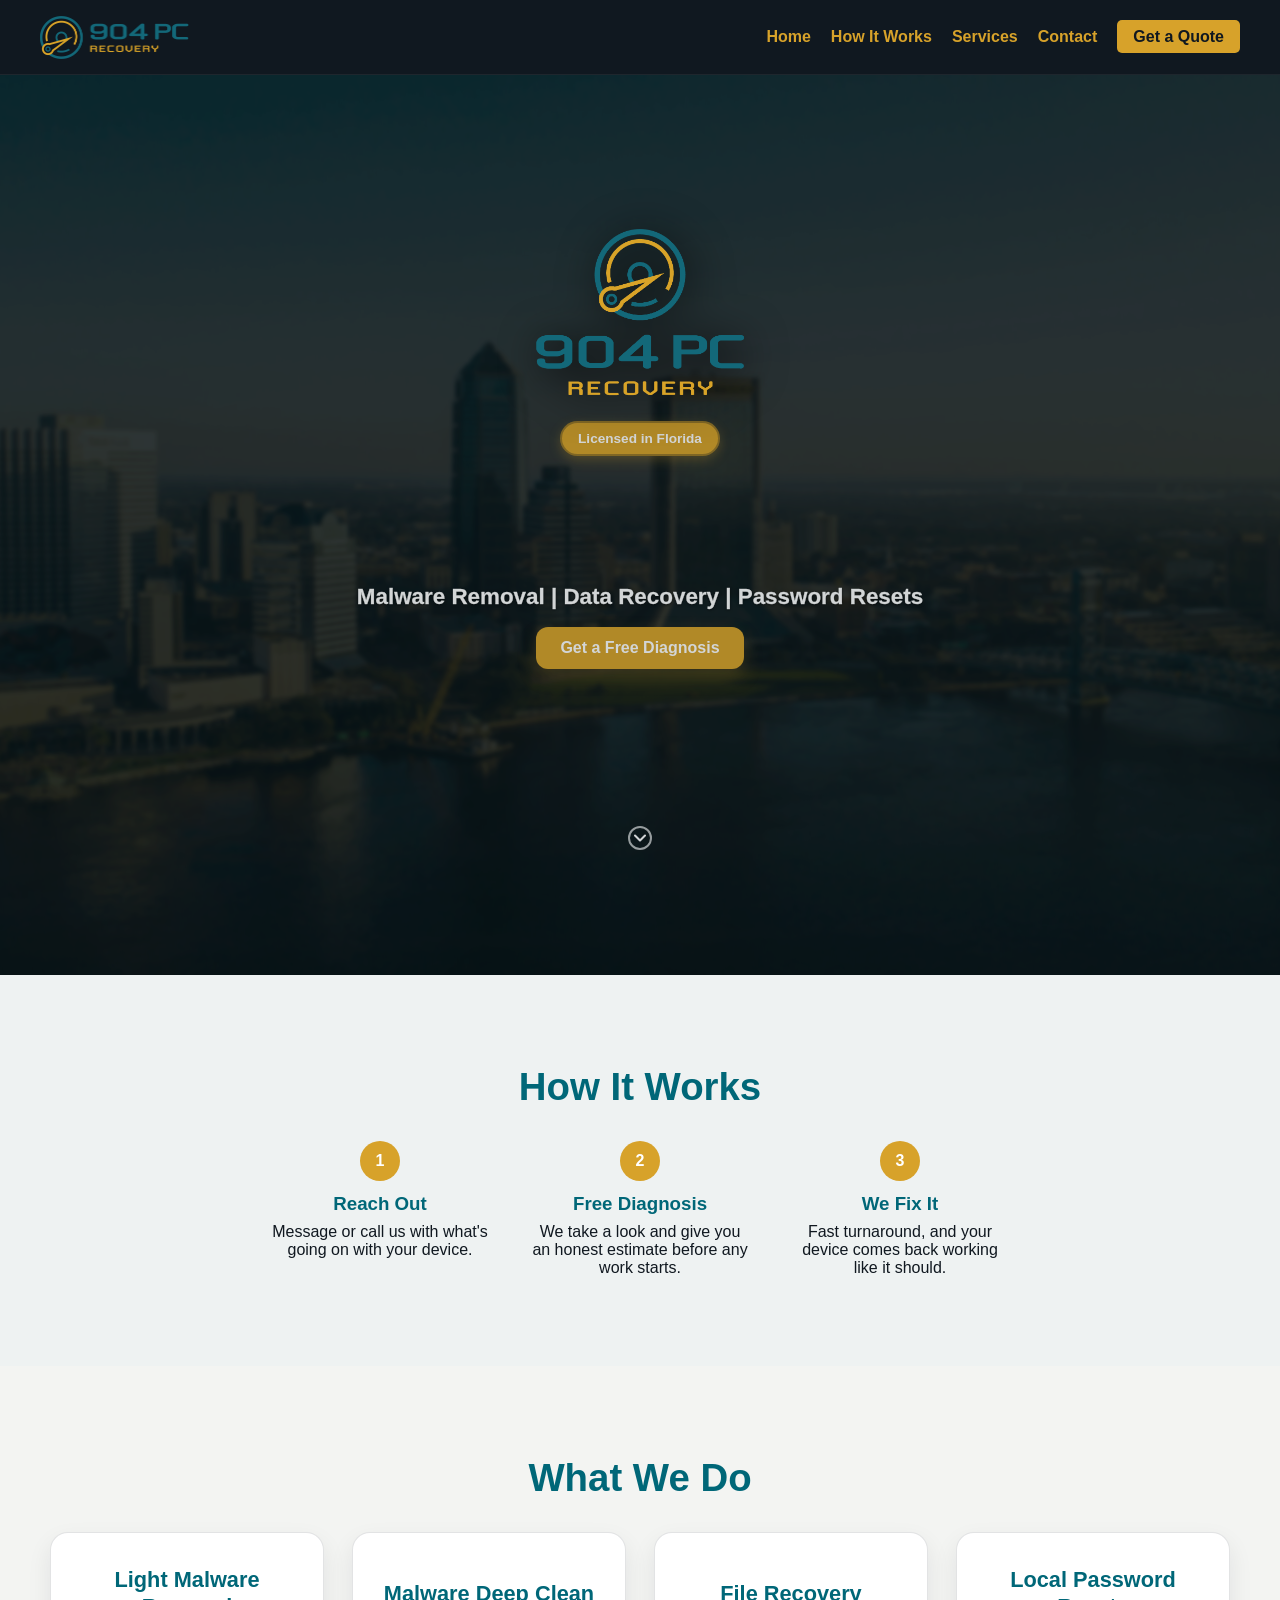
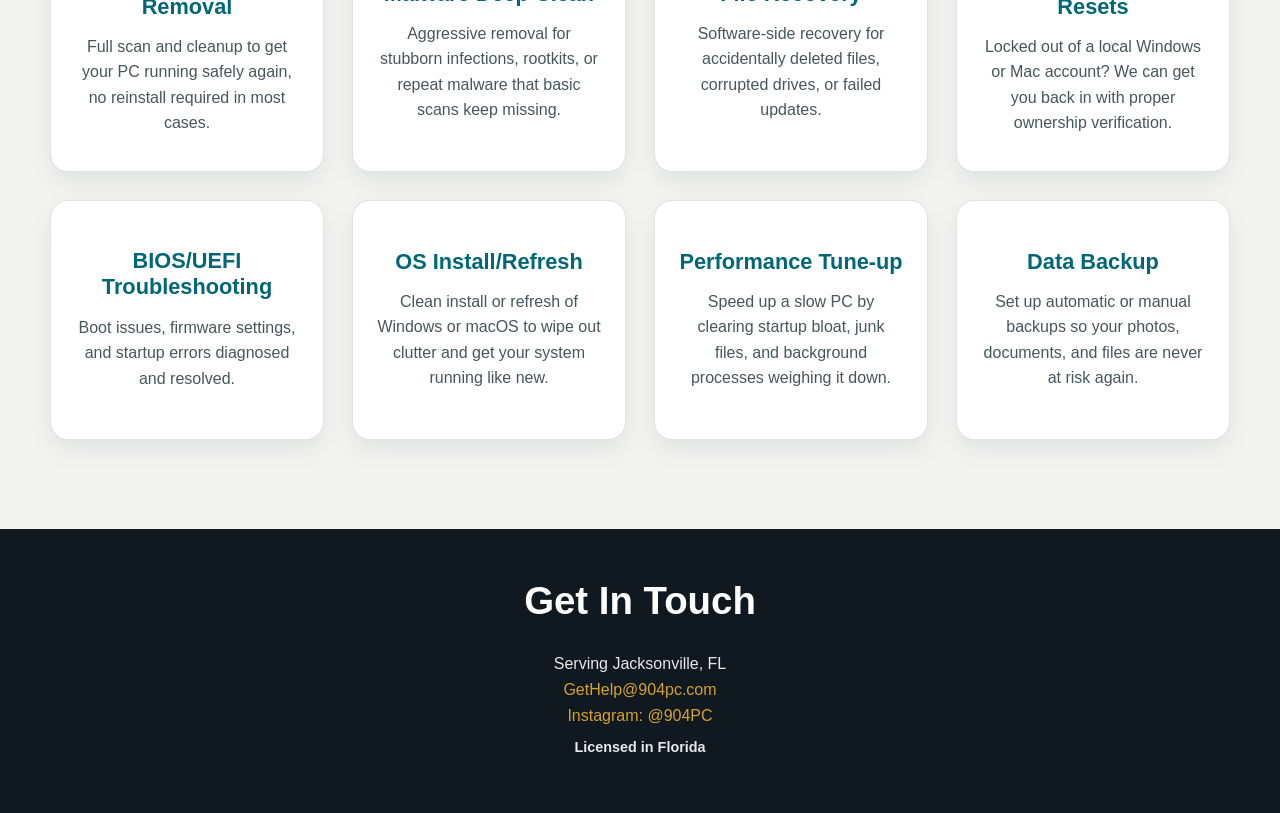
==== index.html @ ae8f765a "Update index.html" ====
<!DOCTYPE html>
<html lang="en">
<head>
    <meta charset="UTF-8">
    <meta name="viewport" content="width=device-width, initial-scale=1.0, viewport-fit=cover">
    <title>904 PC Recovery</title>
    <link rel="icon" type="image/png" href="favicon.png">
    <link rel="stylesheet" href="style.css">
    <script>
        (function () {
            var lastWidth = window.innerWidth;
            var setViewportHeight = function () {
                document.documentElement.style.setProperty('--vh', (window.innerHeight * 0.01) + 'px');
            };
            setViewportHeight();
            window.addEventListener('orientationchange', setViewportHeight);
            window.addEventListener('resize', function () {
                var currentWidth = window.innerWidth;
                if (currentWidth !== lastWidth) {
                    lastWidth = currentWidth;
                    setViewportHeight();
                }
            });
        })();
    </script>
</head>
<body>

    <!--NAV BAR-->
    <nav class="navbar">
        <a href="#">
            <div> <img src= "logo.png" style="width: 151.25px; height: 43px;"> </div>
        </a>
            <button type="button" class="hamburger" id="hamburgerBtn" aria-expanded="false" aria-controls="navLinks" aria-label="Toggle menu">
                <span></span>
                <span></span>
                <span></span>
            </button>
            <ul class="nav-links" id="navLinks">
                <li><a href="#">Home</a></li>
                <li><a href="#how-it-works">How It Works</a></li>
                <li><a href="#services">Services</a></li>
                <li><a href="#contact">Contact</a></li>
                <li><a href="intake.html">Get a Quote</a></li>
            </ul>
    </nav>

<!--Hero Section?-->
<header class="hero">
    <div class="logo-group">
        <div class="logo"> <img src= "logo2.png" style="width: 207.75px; height: 161.75px; margin-bottom: 20px;"> </div>
        <span class="license-badge">Licensed in Florida</span>
    </div>
    <div class="cta-group">
        <p style="margin-bottom: 0px;">Malware Removal | Data Recovery | Password Resets</p>
        <a href="intake.html" class="btn">Get a Free Diagnosis</a>
    </div>
    <a href="#how-it-works" class="scroll-arrow" aria-label="Scroll to how it works">
        <svg xmlns="http://www.w3.org/2000/svg" width="28" height="28" viewBox="0 0 24 24" fill="none" stroke="currentColor" stroke-width="2.5" stroke-linecap="round" stroke-linejoin="round">
            <polyline points="6 9 12 15 18 9"></polyline>
        </svg>
    </a>
</header>

<section class="how-it-works" id="how-it-works">
    <h2>How It Works</h2>
    <div class="steps">
        <div class="step">
            <span class="step-number">1</span>
            <h3>Reach Out</h3>
            <p>Message or call us with what's going on with your device.</p>
        </div>
        <div class="step">
            <span class="step-number">2</span>
            <h3>Free Diagnosis</h3>
            <p>We take a look and give you an honest estimate before any work starts.</p>
        </div>
        <div class="step">
            <span class="step-number">3</span>
            <h3>We Fix It</h3>
            <p>Fast turnaround, and your device comes back working like it should.</p>
        </div>
    </div>
</section>

<section class="services" id="services">
    <h2>What We Do</h2>
    <div class="services-grid">
        <div class="service-card">
            <h3>Light Malware Removal</h3>
            <p>Full scan and cleanup to get your PC running safely again, no reinstall required in most cases.</p>
        </div>
        <div class="service-card">
            <h3>Malware Deep Clean</h3>
            <p>Aggressive removal for stubborn infections, rootkits, or repeat malware that basic scans keep missing.</p>
        </div>
        <div class="service-card">
            <h3>File Recovery</h3>
            <p>Software-side recovery for accidentally deleted files, corrupted drives, or failed updates.</p>
        </div>
        <div class="service-card">
            <h3>Local Password Resets</h3>
            <p>Locked out of a local Windows or Mac account? We can get you back in with proper ownership verification.</p>
        </div>
        <div class="service-card">
            <h3>BIOS/UEFI Troubleshooting</h3>
            <p>Boot issues, firmware settings, and startup errors diagnosed and resolved.</p>
        </div>
        <div class="service-card">
            <h3>OS Install/Refresh</h3>
            <p>Clean install or refresh of Windows or macOS to wipe out clutter and get your system running like new.</p>
        </div>
        <div class="service-card">
            <h3>Performance Tune-up</h3>
            <p>Speed up a slow PC by clearing startup bloat, junk files, and background processes weighing it down.</p>
        </div>
        <div class="service-card">
            <h3>Data Backup</h3>
            <p>Set up automatic or manual backups so your photos, documents, and files are never at risk again.</p>
        </div>
    </div>
</section>

<footer class="site-footer" id="contact">
    <h2>Get In Touch</h2>
    <p>Serving Jacksonville, FL</p>
    <p><a href="mailto:gethelp@904pc.com">GetHelp@904pc.com</a></p>
    <p><a href="https://instagram.com/904pc" target="_blank" rel="noopener">Instagram: @904PC</a></p>
    <p class="license-info">Licensed in Florida</p>
</footer>

<script>
    const hamburgerBtn = document.getElementById('hamburgerBtn');
    const navLinks = document.getElementById('navLinks');

    hamburgerBtn.addEventListener('click', () => {
        const isOpen = navLinks.classList.toggle('is-open');
        hamburgerBtn.classList.toggle('is-open', isOpen);
        hamburgerBtn.setAttribute('aria-expanded', isOpen);
    });

    navLinks.querySelectorAll('a').forEach(link => {
        link.addEventListener('click', () => {
            navLinks.classList.remove('is-open');
            hamburgerBtn.classList.remove('is-open');
            hamburgerBtn.setAttribute('aria-expanded', false);
        });
    });
</script>

</body>
</html>
---- style.css ----
:root {
    --bg: #f3f4f2;
    --panel: #ffffff;
    --panel-alt: #eef2f2;
    --ink: #101820;
    --muted: #47565d;
    --teal: #006778;
    --teal-deep: #005264;
    --gold: #d7a22a;
    --gold-deep: #b88417;
    --border: rgba(16, 24, 32, 0.12);
    --shadow: 0 10px 24px rgba(16, 24, 32, 0.08);
    --radius: 18px;
    --content-width: 1180px;
    --section-padding: clamp(48px, 7vw, 90px);
}

* {
    margin: 0;
    padding: 0;
    box-sizing: border-box;
    -webkit-tap-highlight-color: transparent;
}

html {
    scroll-behavior: smooth;
}

body    {
    font-family: Arial, Helvetica, sans-serif;
    background-color: var(--bg);
    color: var(--ink);
    -webkit-font-smoothing: antialiased;
    text-size-adjust: 100%;
    -webkit-text-size-adjust: 100%;
    overflow-x: hidden;
}

img {
    max-width: 100%;
    display: block;
}

.logo {
    position: relative;
    z-index: 2;
    filter: drop-shadow(5px 5px 20px rgba(0, 0, 0, 1));
    margin: 0;
}

.logo-group .logo {
    margin-bottom: 0;
}

.logo-group {
    display: flex;
    flex-direction: column;
    align-items: center;
    margin-bottom: clamp(100px, 14vh, 140px);
}

.logo img {
    display: block;
    width: clamp(140px, 18vw, 220px) !important;
    height: auto !important;
    max-width: 100%;
    margin: 0 auto;
}

.highlight-text {
  color: blue;
  font-weight: bold;
}

header {
    position: relative;
    display: flex;
    align-items: center;
    background-color: rgba(255, 255, 255, 0.947);
    box-shadow: #101820;
    overflow: hidden;
    width: 100%;
    min-height: 100vh;
    min-height: calc(var(--vh, 1vh) * 100);
}

header::before {
    content: "";
    position: absolute;
    inset: -2%;
    background-image: linear-gradient(rgba(8, 26, 31, 0.72), rgba(8, 26, 31, 0.72)), url(Lance.jpg);
    background-size: cover;
    background-position: center;
    background-repeat: no-repeat;
    filter: blur(2px) saturate(0.8) brightness(0.7);
    transform: scale(1.05);
    z-index: 0;
}

header::after {
    content: "";
    position: absolute;
    inset: 0;
    background: rgba(8, 26, 31, 0.18);
    z-index: 1;
    pointer-events: none;
}


.navbar {
    position: sticky;
    top: 0;
    display: flex;
    justify-content: space-between;
    align-items: center;
    padding: 20px 40px;
    padding-left: max(40px, env(safe-area-inset-left));
    padding-right: max(40px, env(safe-area-inset-right));
    background-color: #101820;
    color: var(--gold);
    height: 75px;
    border-bottom: 1px solid rgba(255, 255, 255, 0.06);
    z-index: 100;
}

.nav-links {
    display: flex;
    list-style: none;
    color: #D7A22A;
}

.nav-links li   {
    margin-left: 20px;
    color:#D7A22A;
}

.nav-links a    {
    color: #D7A22A;
    text-decoration: none;
    font-weight: bold;
}

.nav-links a:hover,
.nav-links a:focus-visible {
    background-color: #101820;
    color: #d7a22a;
}

.nav-links a.nav-active,
.nav-links li:last-child a {
    background-color: #d7a22a;
    color: #101820;
    padding: 8px 16px;
    border-radius: 5px;
    transition: background-color 0.3s ease;
}

.nav-links li:last-child a:hover {
    background-color: #101820;
    color: #d7a22a;
}

.hamburger {
    display: none;
    flex-direction: column;
    justify-content: center;
    align-items: center;
    gap: 5px;
    width: 44px;
    height: 44px;
    background: transparent;
    border: none;
    cursor: pointer;
    padding: 0;
}

.hamburger span {
    display: block;
    width: 26px;
    height: 3px;
    background-color: #D7A22A;
    border-radius: 2px;
    transition: transform 0.3s ease, opacity 0.3s ease;
}

.hamburger.is-open span:nth-child(1) {
    transform: translateY(8px) rotate(45deg);
}

.hamburger.is-open span:nth-child(2) {
    opacity: 0;
}

.hamburger.is-open span:nth-child(3) {
    transform: translateY(-8px) rotate(-45deg);
}

.hero {
    position: relative;
    z-index: 2;
    display: flex;
    flex-direction: column;
    align-items: center;
    justify-content: center;
    text-align: center;
    width: 100%;
    height: 100vh;
    height: calc(var(--vh, 1vh) * 100);
    padding: 20px 20px 100px;
    gap: 0;
    overflow: hidden;
}

.hero h1    {
    font-size: 3rem;
    margin-bottom: 15px;
    color: #ffffff;
    -webkit-text-stroke: 0.45px rgba(255, 255, 255, 0.95);
    text-shadow: 0 1px 2px rgba(0, 0, 0, 0.8);
}

.hero p {
    position: relative;
    z-index: 1;
    font-size: clamp(1rem, 2.1vw, 1.4rem);
    margin: 0;
    color: #ffffff;
    -webkit-text-stroke: 0.3px rgba(255, 255, 255, 0.9);
    text-shadow: 0 1px 3px rgba(0, 0, 0, 0.65);
    font-weight: bolder;
    filter: none;
    max-width: min(90vw, 900px);
    line-height: 1.35;
    white-space: normal;
}

.license-badge {
    display: inline-flex;
    align-items: center;
    gap: 6px;
    background-color: var(--gold);
    color: #ffffff;
    padding: 8px 16px;
    border-radius: 20px;
    font-size: 0.85rem;
    font-weight: 700;
    text-stroke: none;
    -webkit-text-stroke: none;
    text-shadow: none;
    white-space: nowrap;
    border: 2px solid rgba(16, 24, 32, 0.3);
    box-shadow: 0 4px 12px rgba(215, 162, 42, 0.3);
    position: relative;
}

.cta-group {
    display: flex;
    flex-direction: column;
    align-items: center;
    gap: clamp(15px, calc(2.5vh + 15px), 15px);
}

.btn {
    position: relative;
    z-index: 1;
    display: inline-block;
    margin-bottom: clamp(50px, 8vh, 100px);
    padding: 12px 24px;
    background-color: var(--gold);
    color: #fff;
    text-decoration: none;
    border-radius: 12px;
    font-weight: 700;
    box-shadow: 0 8px 18px rgba(215, 162, 42, 0.25);
    transition: background 0.3s ease, transform 0.2s ease;
}

.btn:hover {
    background-color: var(--gold-deep);
    transform: translateY(-1px);
}

.scroll-arrow {
    position: absolute;
    bottom: 125px;
    left: 50%;
    transform: translateX(-50%);
    color: #ffffff;
    background: transparent;
    display: flex;
    align-items: center;
    justify-content: center;
    width: 24px;
    height: 24px;
    border: 2px solid rgba(255, 255, 255, 0.7);
    border-radius: 50%;
    cursor: pointer;
    animation: bounce 2s infinite;
    transition: background-color 0.3s ease, border-color 0.3s ease, transform 0.3s ease;
}

.hero .btn + .scroll-arrow {
    bottom: calc(125px + 42px + 16px);
}

.scroll-arrow:hover {
    background-color: rgba(16, 24, 32, 0.35);
    border-color: #ffffff;
}

@keyframes bounce {
    0%, 20%, 50%, 80%, 100% {
        transform: translateX(-50%) translateY(0);
    }
    40% {
        transform: translateX(-50%) translateY(-8px);
    }
    60% {
        transform: translateX(-50%) translateY(-4px);
    }
}

.services {
    padding: var(--section-padding) 40px;
    text-align: center;
}

.services h2,
.how-it-works h2,
.site-footer h2 {
    color: var(--teal);
    font-size: clamp(1.8rem, 3vw, 2.5rem);
    margin-bottom: 32px;
    font-weight: 800;
}

.services-grid {
    display: grid;
    grid-template-columns: repeat(4, minmax(0, 1fr));
    gap: 28px;
    max-width: var(--content-width);
    margin: 0 auto;
}

.service-card {
    background-color: var(--panel);
    border: 1px solid var(--border);
    border-radius: var(--radius);
    padding: 30px 24px;
    text-align: center;
    box-shadow: var(--shadow);
    min-height: 240px;
    display: flex;
    flex-direction: column;
    justify-content: center;
}

.service-card h3 {
    color: var(--teal);
    margin-bottom: 14px;
    font-size: clamp(1.35rem, 1.7vw, 1.8rem);
    line-height: 1.2;
}

.service-card p {
    color: var(--muted);
    line-height: 1.6;
    font-size: 1rem;
}

.how-it-works {
    padding: var(--section-padding) 40px;
    text-align: center;
    background-color: var(--panel-alt);
}

.steps {
    display: flex;
    flex-wrap: wrap;
    justify-content: center;
    gap: 40px;
    max-width: 900px;
    margin: 0 auto;
}

.step {
    max-width: 220px;
}

.step-number {
    display: inline-flex;
    align-items: center;
    justify-content: center;
    width: 40px;
    height: 40px;
    border-radius: 50%;
    background-color: #d7a22a;
    color: #ffffff;
    font-weight: bold;
    margin-bottom: 12px;
}

.step h3 {
    color: #006778;
    margin-bottom: 8px;
}

.site-footer {
    background-color: #101820;
    color: #ffffff;
    text-align: center;
    padding: 50px 40px;
    padding-bottom: max(50px, env(safe-area-inset-bottom));
}

.site-footer h2 {
    color: #ffffff;
}

.site-footer p {
    margin-bottom: 8px;
    color: rgba(255, 255, 255, 0.9);
}

.site-footer a {
    color: var(--gold);
    text-decoration: none;
}

.site-footer a:hover {
    text-decoration: underline;
}

.license-info {
    font-size: 0.9rem;
    color: var(--gold);
    font-weight: 600;
    margin-top: 14px;
}

.intake-header {
    background-color: #101820;
    color: #ffffff;
    text-align: center;
    padding: 50px 40px 30px;
}

.intake-brand-mark {
    display: block;
    width: clamp(180px, 24vw, 290px);
    height: auto;
    margin: 0 auto 18px;
    padding: 14px 18px;
    border: 1px solid rgba(255, 255, 255, 0.18);
    border-radius: 24px;
    background: rgba(6, 53, 61, 0.18);
    box-shadow: 0 12px 30px rgba(0, 0, 0, 0.14);
    backdrop-filter: blur(1px);
    -webkit-backdrop-filter: blur(1px);
}

.intake-header h1 {
    font-size: 2.4rem;
    margin-bottom: 12px;
}

.intake-header p {
    font-size: 1.1rem;
    color: #e6f2f4;
}

.intake {
    padding: 60px 40px;
    display: flex;
    justify-content: center;
}

.intake-form {
    width: 100%;
    max-width: 800px;
    background-color: #ffffff;
    border: 1px solid #e0e0e0;
    border-radius: 8px;
    padding: 40px;
    box-shadow: 0 2px 8px rgba(0, 0, 0, 0.10);
}

.intake-form h2 {
    color: #006778;
    font-size: 1.3rem;
    margin-top: 30px;
    margin-bottom: 16px;
}

.intake-form h2:first-child {
    margin-top: 0;
}

.form-hint {
    color: #555;
    font-size: 0.9rem;
    margin-bottom: 16px;
}

.form-row {
    display: grid;
    grid-template-columns: 1fr 1fr;
    gap: 20px;
}

.form-group {
    margin-bottom: 20px;
}

.form-group label {
    display: block;
    font-weight: bold;
    color: #101820;
    margin-bottom: 6px;
    font-size: 0.95rem;
}

.required-indicator {
    color: #d92e2e;
    font-weight: 700;
    margin-right: 4px;
}

.form-group input,
.form-group textarea {
    width: 100%;
    padding: 12px 14px;
    border: 1px solid #cccccc;
    border-radius: 5px;
    font-family: inherit;
    font-size: 16px;
    color: #101820;
    min-height: 48px;
    transition: border-color 0.3s ease;
}

.form-group input:focus,
.form-group textarea:focus {
    outline: none;
    border-color: #006778;
}

.form-group textarea {
    resize: vertical;
}

.checkbox-grid {
    display: grid;
    grid-template-columns: repeat(auto-fit, minmax(200px, 1fr));
    gap: 14px;
    margin-bottom: 30px;
}

.checkbox-card {
    display: flex;
    align-items: center;
    gap: 10px;
    border: 1px solid #cccccc;
    border-radius: 6px;
    padding: 14px 16px;
    min-height: 44px;
    cursor: pointer;
    transition: border-color 0.2s ease, background-color 0.2s ease;
}

.checkbox-card:has(input:checked) {
    border-color: #006778;
    background-color: rgba(0, 103, 120, 0.06);
}

.checkbox-card input {
    width: 18px;
    height: 18px;
    accent-color: #006778;
    flex-shrink: 0;
}

.checkbox-card span {
    font-size: 0.95rem;
    color: #101820;
}

.submit-btn {
    width: 100%;
    border: none;
    cursor: pointer;
    font-size: 1.05rem;
    padding: 14px 24px;
}

.thank-you {
    position: relative;
    min-height: 60vh;
    min-height: calc(var(--vh, 1vh) * 60);
    display: flex;
    align-items: center;
    justify-content: center;
    text-align: center;
    padding: 80px 20px 60px;
    background-image: linear-gradient(rgba(8, 26, 31, 0.72), rgba(8, 26, 31, 0.72)), url(Lance.jpg);
    background-size: cover;
    background-position: center;
    background-repeat: no-repeat;
    filter: saturate(0.8) brightness(0.8);
    overflow: hidden;
}

.thank-you::before {
    content: "";
    position: absolute;
    inset: 0;
    background: rgba(8, 26, 31, 0.18);
    z-index: 0;
}

.thank-you-content {
    position: relative;
    z-index: 1;
    max-width: 720px;
    padding: 40px 28px;
    border-radius: 18px;
    background: rgba(16, 24, 32, 0.28);
    border: 1px solid rgba(255, 255, 255, 0.15);
    backdrop-filter: blur(2px);
    -webkit-backdrop-filter: blur(2px);
}

.thank-you h1 {
    color: #ffffff;
    font-size: clamp(2rem, 5vw, 3rem);
    margin-bottom: 14px;
    text-shadow: 0 1px 3px rgba(0, 0, 0, 0.65);
}

.thank-you p {
    font-size: clamp(1rem, 2vw, 1.2rem);
    margin-bottom: 30px;
    max-width: 560px;
    color: #f3f7f8;
    line-height: 1.5;
    margin-left: auto;
    margin-right: auto;
}

.thank-you .btn {
    display: inline-flex;
    align-items: center;
    justify-content: center;
    min-width: min(82vw, 270px);
    margin-bottom: 0;
}

/* ---------- Tablet ---------- */
@media (max-width: 900px) {
    .hero h1 {
        font-size: 2.4rem;
    }

    .services-grid {
        grid-template-columns: repeat(2, minmax(0, 1fr));
        gap: 25px;
    }

    .checkbox-grid {
        grid-template-columns: repeat(auto-fit, minmax(180px, 1fr));
    }

    .steps {
        gap: 30px;
    }

    .intake-form {
        padding: 30px;
        max-width: 90%;
    }
}

/* ---------- Mobile ---------- */
@media (max-width: 640px) {
    .navbar {
        padding: 15px 20px;
        padding-left: max(20px, env(safe-area-inset-left));
        padding-right: max(20px, env(safe-area-inset-right));
        height: auto;
        min-height: 70px;
    }

    .logo {
        margin-bottom: 10px;
        width: 100%;
    }

    .logo img {
        width: clamp(150px, 44vw, 220px) !important;
    }

    .hero {
        padding: 20px 18px 92px;
        gap: 0;
    }

    .logo-group {
        margin-bottom: clamp(80px, 11vh, 100px);
    }

    .hero p {
        font-size: clamp(0.9rem, 4vw, 1.2rem);
        line-height: 1.25;
        margin: 0;
        max-width: 92vw;
        white-space: normal;
        text-align: center;
    }

    .btn {
        width: auto;
        margin-bottom: 36px;
    }

    .hamburger {
        display: flex;
    }

    .nav-links {
        position: absolute;
        top: 100%;
        left: 0;
        right: 0;
        flex-direction: column;
        background-color: #006778;
        max-height: 0;
        overflow: hidden;
        transition: max-height 0.3s ease;
        z-index: 10;
    }

    .nav-links.is-open {
        max-height: 300px;
    }

    .nav-links li {
        margin-left: 0;
        text-align: center;
        border-top: 1px solid rgba(215, 162, 42, 0.25);
    }

    .nav-links a {
        display: block;
        padding: 16px 20px;
        min-height: 44px;
        transition: background-color 0.2s ease, color 0.2s ease;
    }

    .nav-links a:hover,
    .nav-links a:focus-visible {
        background-color: #101820;
        color: #d7a22a;
    }

    .nav-links a.nav-active,
    .nav-links li:last-child a {
        background-color: transparent;
        color: #d7a22a;
        border-radius: 0;
        padding: 16px 20px;
    }

    .scroll-arrow {
        width: 24px;
        height: 24px;
        bottom: max(110px, calc(env(safe-area-inset-bottom) + 90px));
        z-index: 5;
    }

    .btn {
        min-height: 44px;
        display: inline-flex;
        align-items: center;
        justify-content: center;
    }

    .hero h1 {
        font-size: 1.9rem;
    }

    .hero p {
        font-size: 0.85rem;
        white-space: nowrap;
        overflow: visible;
        font-weight: 900;
        margin: 0;
    }

    .license-badge {
        padding: 6px 12px;
        font-size: 0.7rem;
    }

    .btn {
        padding: 10px 20px;
        font-size: 0.95rem;
    }

    .services,
    .how-it-works {
        padding: 40px 20px;
    }

    .services h2,
    .how-it-works h2,
    .site-footer h2 {
        font-size: 1.6rem;
        margin-bottom: 25px;
    }

    .services-grid {
        grid-template-columns: 1fr;
        gap: 20px;
    }

    .service-card {
        padding: 25px 20px;
    }

    .steps {
        flex-direction: column;
        align-items: center;
        gap: 25px;
    }

    .site-footer {
        padding: 35px 20px;
    }

    .intake-header {
        padding: 35px 20px;
    }

    .intake-header h1 {
        font-size: 1.8rem;
    }

    .intake {
        padding: 30px 20px;
    }

    .intake-form {
        padding: 25px 20px;
    }

    .form-row {
        grid-template-columns: 1fr;
        gap: 0;
    }

    .checkbox-grid {
        grid-template-columns: 1fr;
    }
}
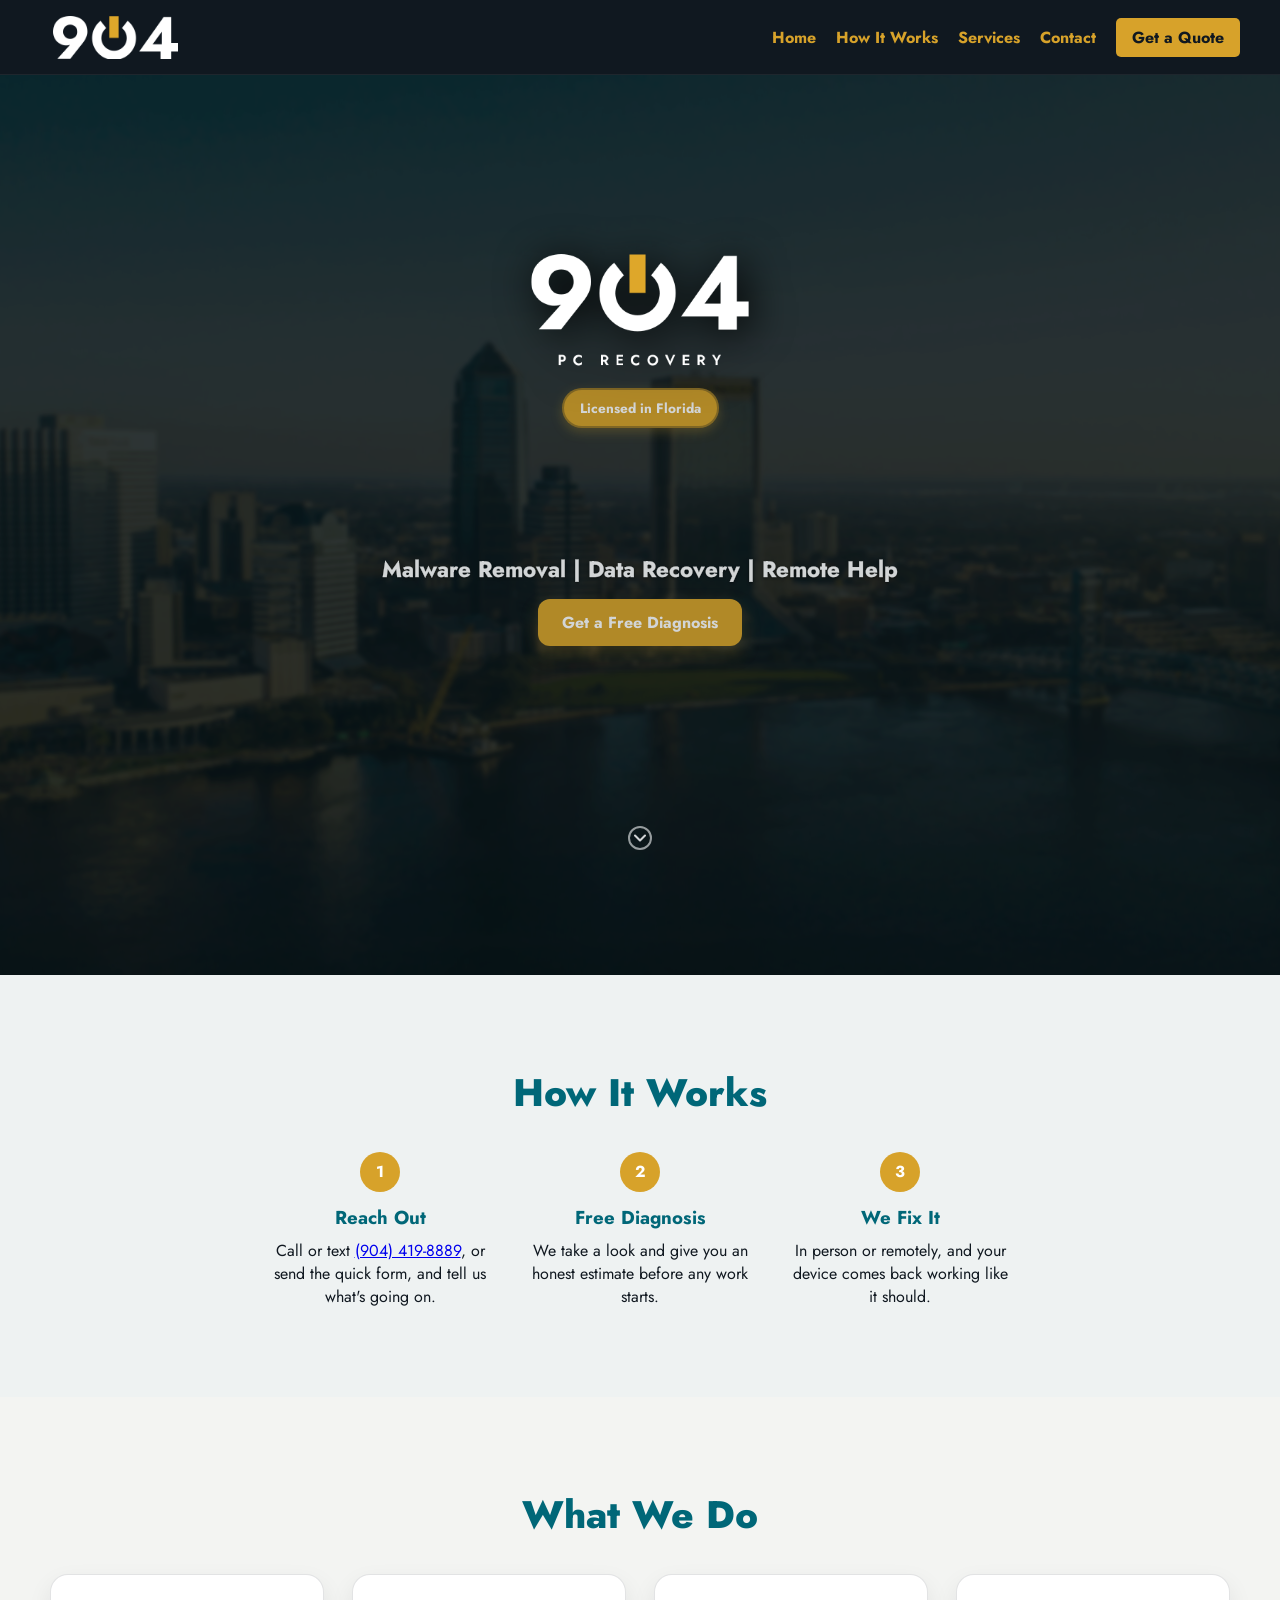
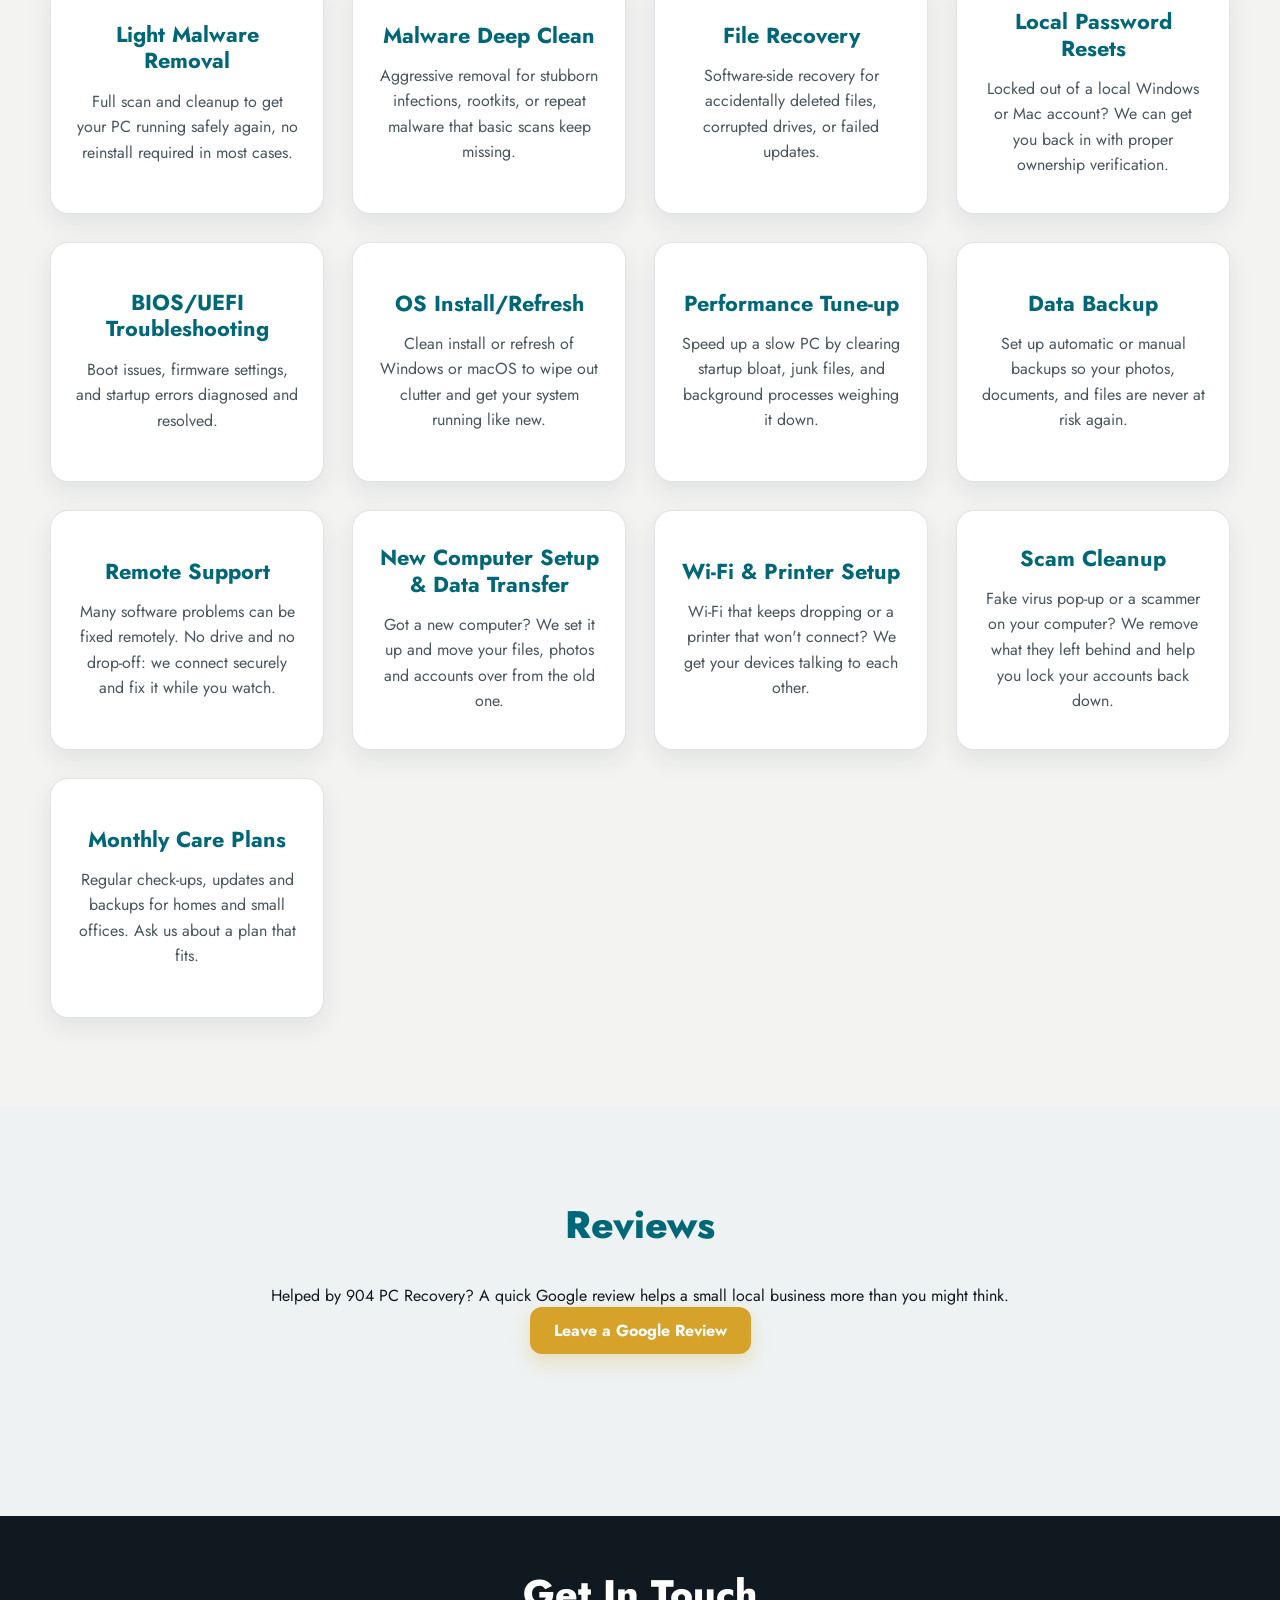
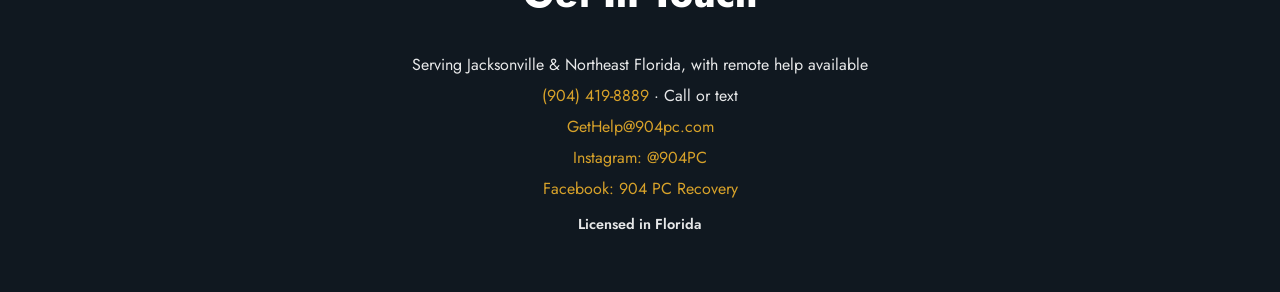
==== commit 544b21ab: "Add call/text bar, new services, reviews, shorter form, Jost font, SEO title" ====
--- a/index.html
+++ b/index.html
@@ -3,8 +3,12 @@
 <head>
     <meta charset="UTF-8">
     <meta name="viewport" content="width=device-width, initial-scale=1.0, viewport-fit=cover">
-    <title>904 PC Recovery</title>
-    <link rel="icon" type="image/png" href="favicon.png">
+    <title>Computer Repair Jacksonville, FL | 904 PC Recovery</title>
+    <meta name="description" content="Local computer repair in Jacksonville, FL: malware and scam cleanup, file recovery, tune-ups, new computer setup and remote help. Free diagnosis. Call or text (904) 419-8889.">
+    <link rel="icon" href="favicon.png" type="image/png">
+    <link rel="preconnect" href="https://fonts.googleapis.com">
+    <link rel="preconnect" href="https://fonts.gstatic.com" crossorigin>
+    <link rel="stylesheet" href="https://fonts.googleapis.com/css2?family=Jost:wght@400;500;600;700&amp;display=swap">
     <link rel="stylesheet" href="style.css">
     <script>
         (function () {
@@ -52,7 +56,7 @@
         <span class="license-badge">Licensed in Florida</span>
     </div>
     <div class="cta-group">
-        <p style="margin-bottom: 0px;">Malware Removal | Data Recovery | Password Resets</p>
+        <p style="margin-bottom: 0px;">Malware Removal | Data Recovery | Remote Help</p>
         <a href="intake.html" class="btn">Get a Free Diagnosis</a>
     </div>
     <a href="#how-it-works" class="scroll-arrow" aria-label="Scroll to how it works">
@@ -68,7 +72,7 @@
         <div class="step">
             <span class="step-number">1</span>
             <h3>Reach Out</h3>
-            <p>Message or call us with what's going on with your device.</p>
+            <p>Call or text <a href="tel:+19044198889">(904) 419-8889</a>, or send the quick form, and tell us what's going on.</p>
         </div>
         <div class="step">
             <span class="step-number">2</span>
@@ -78,7 +82,7 @@
         <div class="step">
             <span class="step-number">3</span>
             <h3>We Fix It</h3>
-            <p>Fast turnaround, and your device comes back working like it should.</p>
+            <p>In person or remotely, and your device comes back working like it should.</p>
         </div>
     </div>
 </section>
@@ -118,14 +122,42 @@
             <h3>Data Backup</h3>
             <p>Set up automatic or manual backups so your photos, documents, and files are never at risk again.</p>
         </div>
+                <div class="service-card">
+                    <h3>Remote Support</h3>
+                    <p>Many software problems can be fixed remotely. No drive and no drop-off: we connect securely and fix it while you watch.</p>
+                </div>
+                <div class="service-card">
+                    <h3>New Computer Setup &amp; Data Transfer</h3>
+                    <p>Got a new computer? We set it up and move your files, photos and accounts over from the old one.</p>
+                </div>
+                <div class="service-card">
+                    <h3>Wi-Fi &amp; Printer Setup</h3>
+                    <p>Wi-Fi that keeps dropping or a printer that won&#39;t connect? We get your devices talking to each other.</p>
+                </div>
+                <div class="service-card">
+                    <h3>Scam Cleanup</h3>
+                    <p>Fake virus pop-up or a scammer on your computer? We remove what they left behind and help you lock your accounts back down.</p>
+                </div>
+                <div class="service-card">
+                    <h3>Monthly Care Plans</h3>
+                    <p>Regular check-ups, updates and backups for homes and small offices. Ask us about a plan that fits.</p>
+                </div>
     </div>
 </section>
 
-<footer class="site-footer" id="contact">
+<section class="how-it-works" id="reviews">
+        <h2>Reviews</h2>
+        <p>Helped by 904 PC Recovery? A quick Google review helps a small local business more than you might think.</p>
+        <a href="https://g.page/r/Cficx6R70yarEBM/review" class="btn" target="_blank" rel="noopener">Leave a Google Review</a>
+    </section>
+
+    <footer class="site-footer" id="contact">
     <h2>Get In Touch</h2>
-    <p>Serving Jacksonville, FL</p>
+    <p>Serving Jacksonville &amp; Northeast Florida, with remote help available</p>
+        <p><a href="tel:+19044198889">(904) 419-8889</a> · Call or text</p>
     <p><a href="mailto:gethelp@904pc.com">GetHelp@904pc.com</a></p>
     <p><a href="https://instagram.com/904pc" target="_blank" rel="noopener">Instagram: @904PC</a></p>
+        <p><a href="https://www.facebook.com/profile.php?id=61596628191408" target="_blank" rel="noopener">Facebook: 904 PC Recovery</a></p>
     <p class="license-info">Licensed in Florida</p>
 </footer>
 
@@ -148,5 +180,6 @@
     });
 </script>
 
+<div class="call-bar"><a href="tel:+19044198889">Call (904) 419-8889</a><a href="sms:+19044198889">Text Us</a></div>
 </body>
 </html>
--- a/style.css
+++ b/style.css
@@ -27,7 +27,7 @@
 }
 
 body    {
-    font-family: Arial, Helvetica, sans-serif;
+    font-family: 'Jost', Arial, Helvetica, sans-serif;
     background-color: var(--bg);
     color: var(--ink);
     -webkit-font-smoothing: antialiased;
@@ -862,3 +862,13 @@
         grid-template-columns: 1fr;
     }
 }
+
+
+/* Call / text bar (phones only) */
+.call-bar { display: none; }
+@media (max-width: 768px) {
+    .call-bar { display: flex; position: fixed; left: 0; right: 0; bottom: 0; z-index: 1000; gap: 10px; background: #101820; padding: 10px 12px calc(10px + env(safe-area-inset-bottom)); box-shadow: 0 -4px 16px rgba(0, 0, 0, 0.25); }
+    .call-bar a { flex: 1; display: flex; align-items: center; justify-content: center; min-height: 44px; border-radius: 8px; font-weight: 600; text-decoration: none; color: #101820; background: #DEA72A; }
+    .call-bar a + a { background: transparent; color: #FFFFFF; border: 2px solid #FFFFFF; }
+    body { padding-bottom: 76px; }
+}
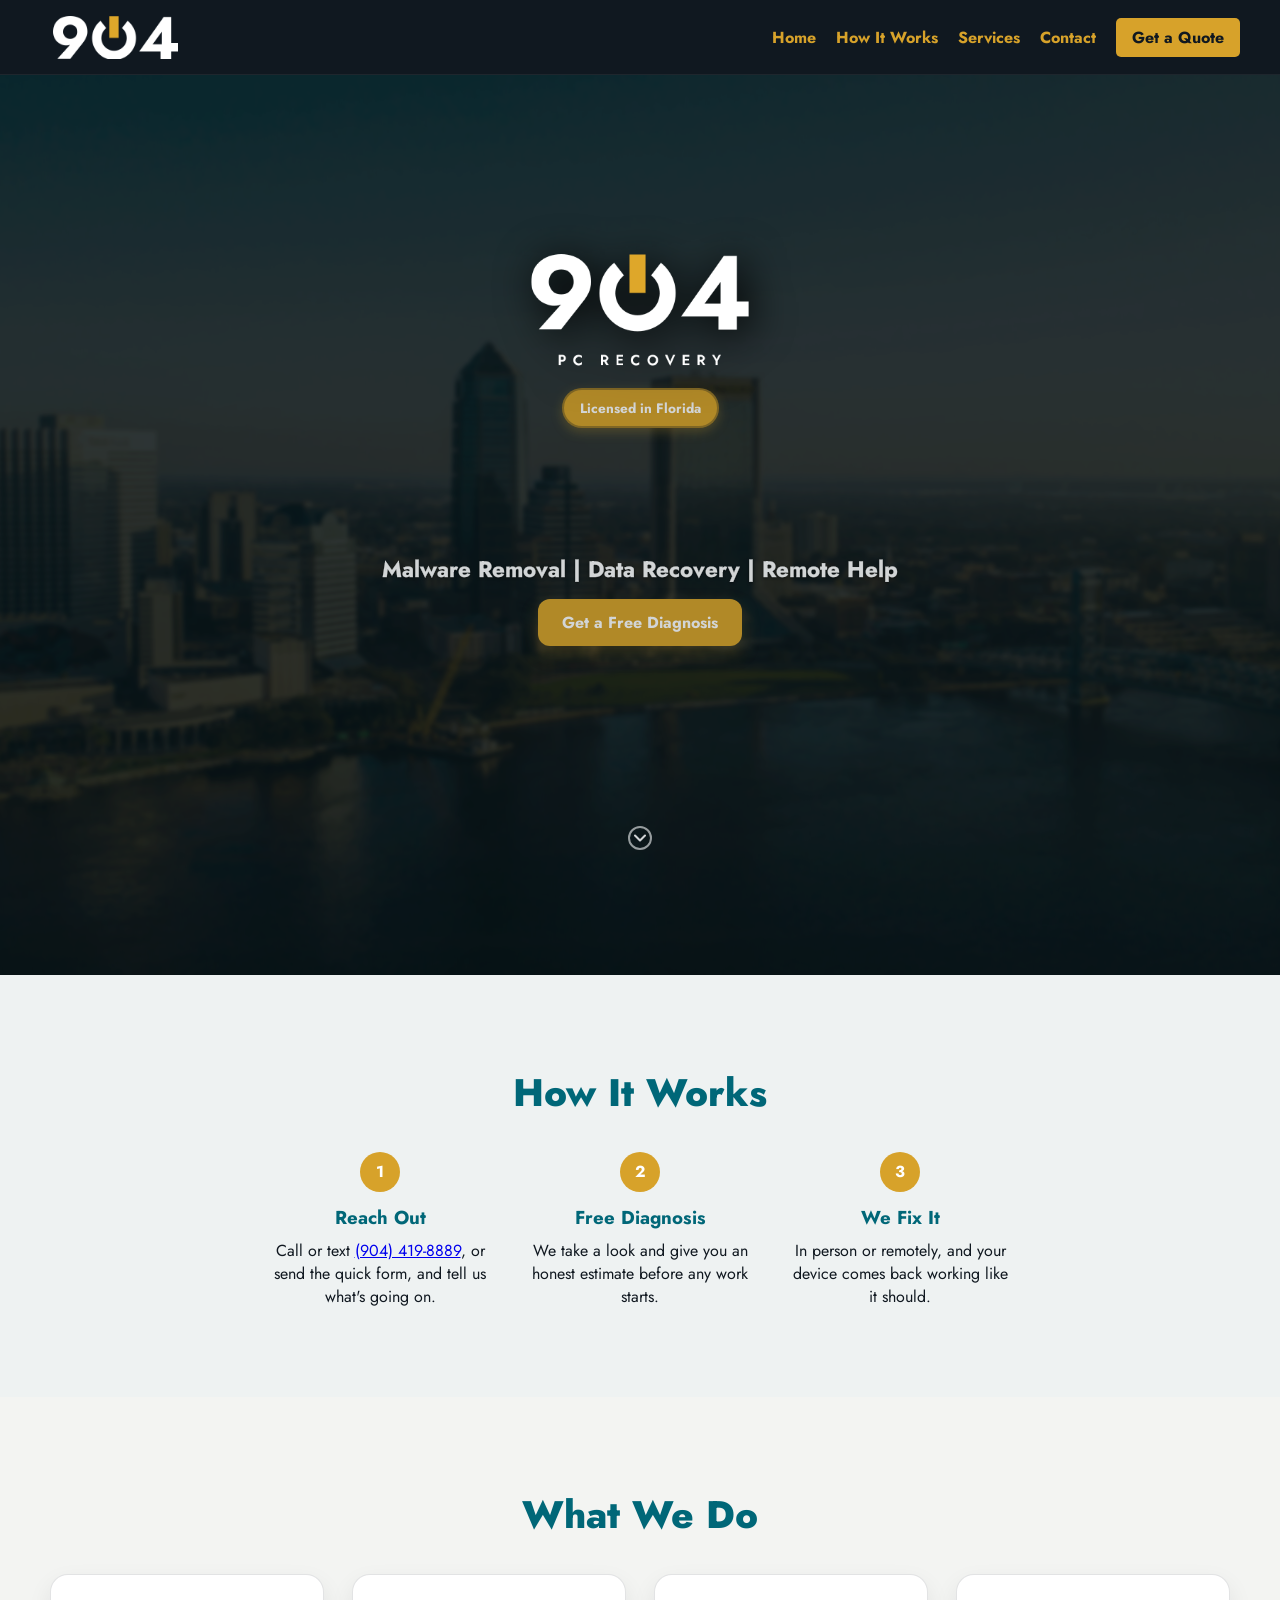
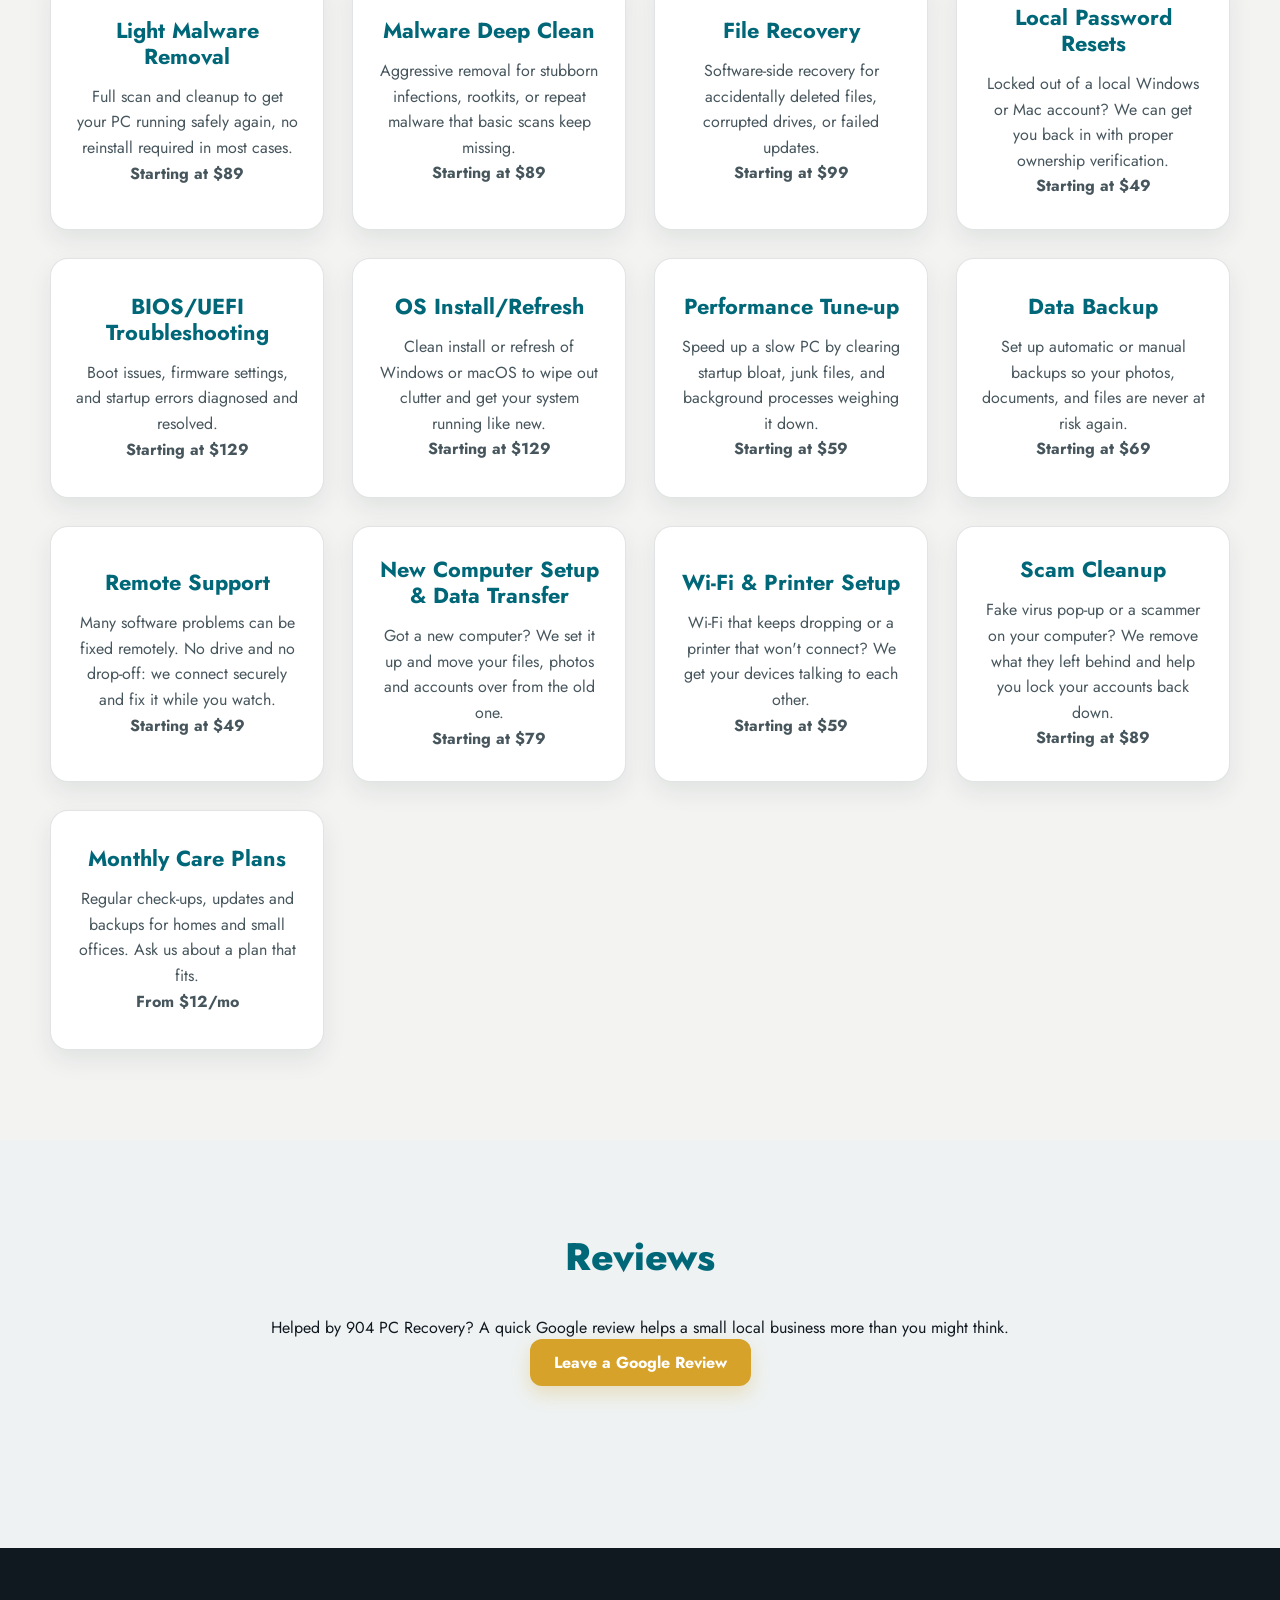
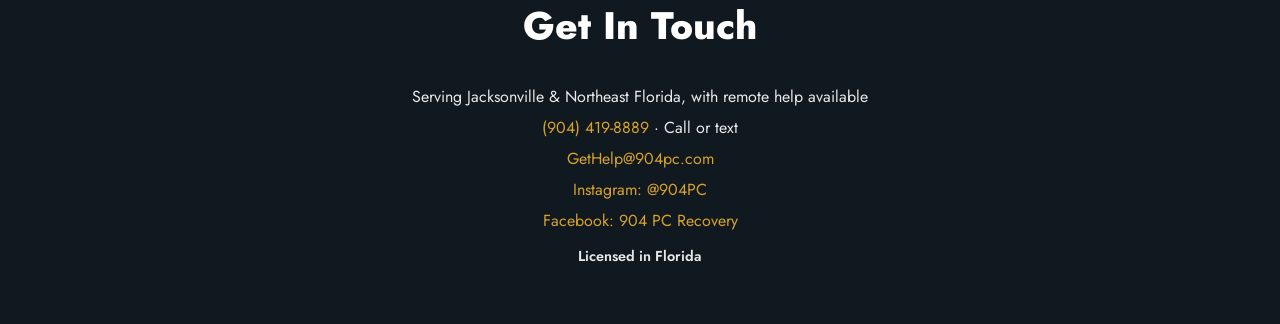
==== commit 2487b4a5: "Add starting-at prices to service cards" ====
--- a/index.html
+++ b/index.html
@@ -93,54 +93,67 @@
         <div class="service-card">
             <h3>Light Malware Removal</h3>
             <p>Full scan and cleanup to get your PC running safely again, no reinstall required in most cases.</p>
+            <p class="service-price"><strong>Starting at $89</strong></p>
         </div>
         <div class="service-card">
             <h3>Malware Deep Clean</h3>
             <p>Aggressive removal for stubborn infections, rootkits, or repeat malware that basic scans keep missing.</p>
+            <p class="service-price"><strong>Starting at $89</strong></p>
         </div>
         <div class="service-card">
             <h3>File Recovery</h3>
             <p>Software-side recovery for accidentally deleted files, corrupted drives, or failed updates.</p>
+            <p class="service-price"><strong>Starting at $99</strong></p>
         </div>
         <div class="service-card">
             <h3>Local Password Resets</h3>
             <p>Locked out of a local Windows or Mac account? We can get you back in with proper ownership verification.</p>
+            <p class="service-price"><strong>Starting at $49</strong></p>
         </div>
         <div class="service-card">
             <h3>BIOS/UEFI Troubleshooting</h3>
             <p>Boot issues, firmware settings, and startup errors diagnosed and resolved.</p>
+            <p class="service-price"><strong>Starting at $129</strong></p>
         </div>
         <div class="service-card">
             <h3>OS Install/Refresh</h3>
             <p>Clean install or refresh of Windows or macOS to wipe out clutter and get your system running like new.</p>
+            <p class="service-price"><strong>Starting at $129</strong></p>
         </div>
         <div class="service-card">
             <h3>Performance Tune-up</h3>
             <p>Speed up a slow PC by clearing startup bloat, junk files, and background processes weighing it down.</p>
+            <p class="service-price"><strong>Starting at $59</strong></p>
         </div>
         <div class="service-card">
             <h3>Data Backup</h3>
             <p>Set up automatic or manual backups so your photos, documents, and files are never at risk again.</p>
+            <p class="service-price"><strong>Starting at $69</strong></p>
         </div>
                 <div class="service-card">
                     <h3>Remote Support</h3>
                     <p>Many software problems can be fixed remotely. No drive and no drop-off: we connect securely and fix it while you watch.</p>
+            <p class="service-price"><strong>Starting at $49</strong></p>
                 </div>
                 <div class="service-card">
                     <h3>New Computer Setup &amp; Data Transfer</h3>
                     <p>Got a new computer? We set it up and move your files, photos and accounts over from the old one.</p>
+            <p class="service-price"><strong>Starting at $79</strong></p>
                 </div>
                 <div class="service-card">
                     <h3>Wi-Fi &amp; Printer Setup</h3>
                     <p>Wi-Fi that keeps dropping or a printer that won&#39;t connect? We get your devices talking to each other.</p>
+            <p class="service-price"><strong>Starting at $59</strong></p>
                 </div>
                 <div class="service-card">
                     <h3>Scam Cleanup</h3>
                     <p>Fake virus pop-up or a scammer on your computer? We remove what they left behind and help you lock your accounts back down.</p>
+            <p class="service-price"><strong>Starting at $89</strong></p>
                 </div>
                 <div class="service-card">
                     <h3>Monthly Care Plans</h3>
                     <p>Regular check-ups, updates and backups for homes and small offices. Ask us about a plan that fits.</p>
+            <p class="service-price"><strong>From $12/mo</strong></p>
                 </div>
     </div>
 </section>
